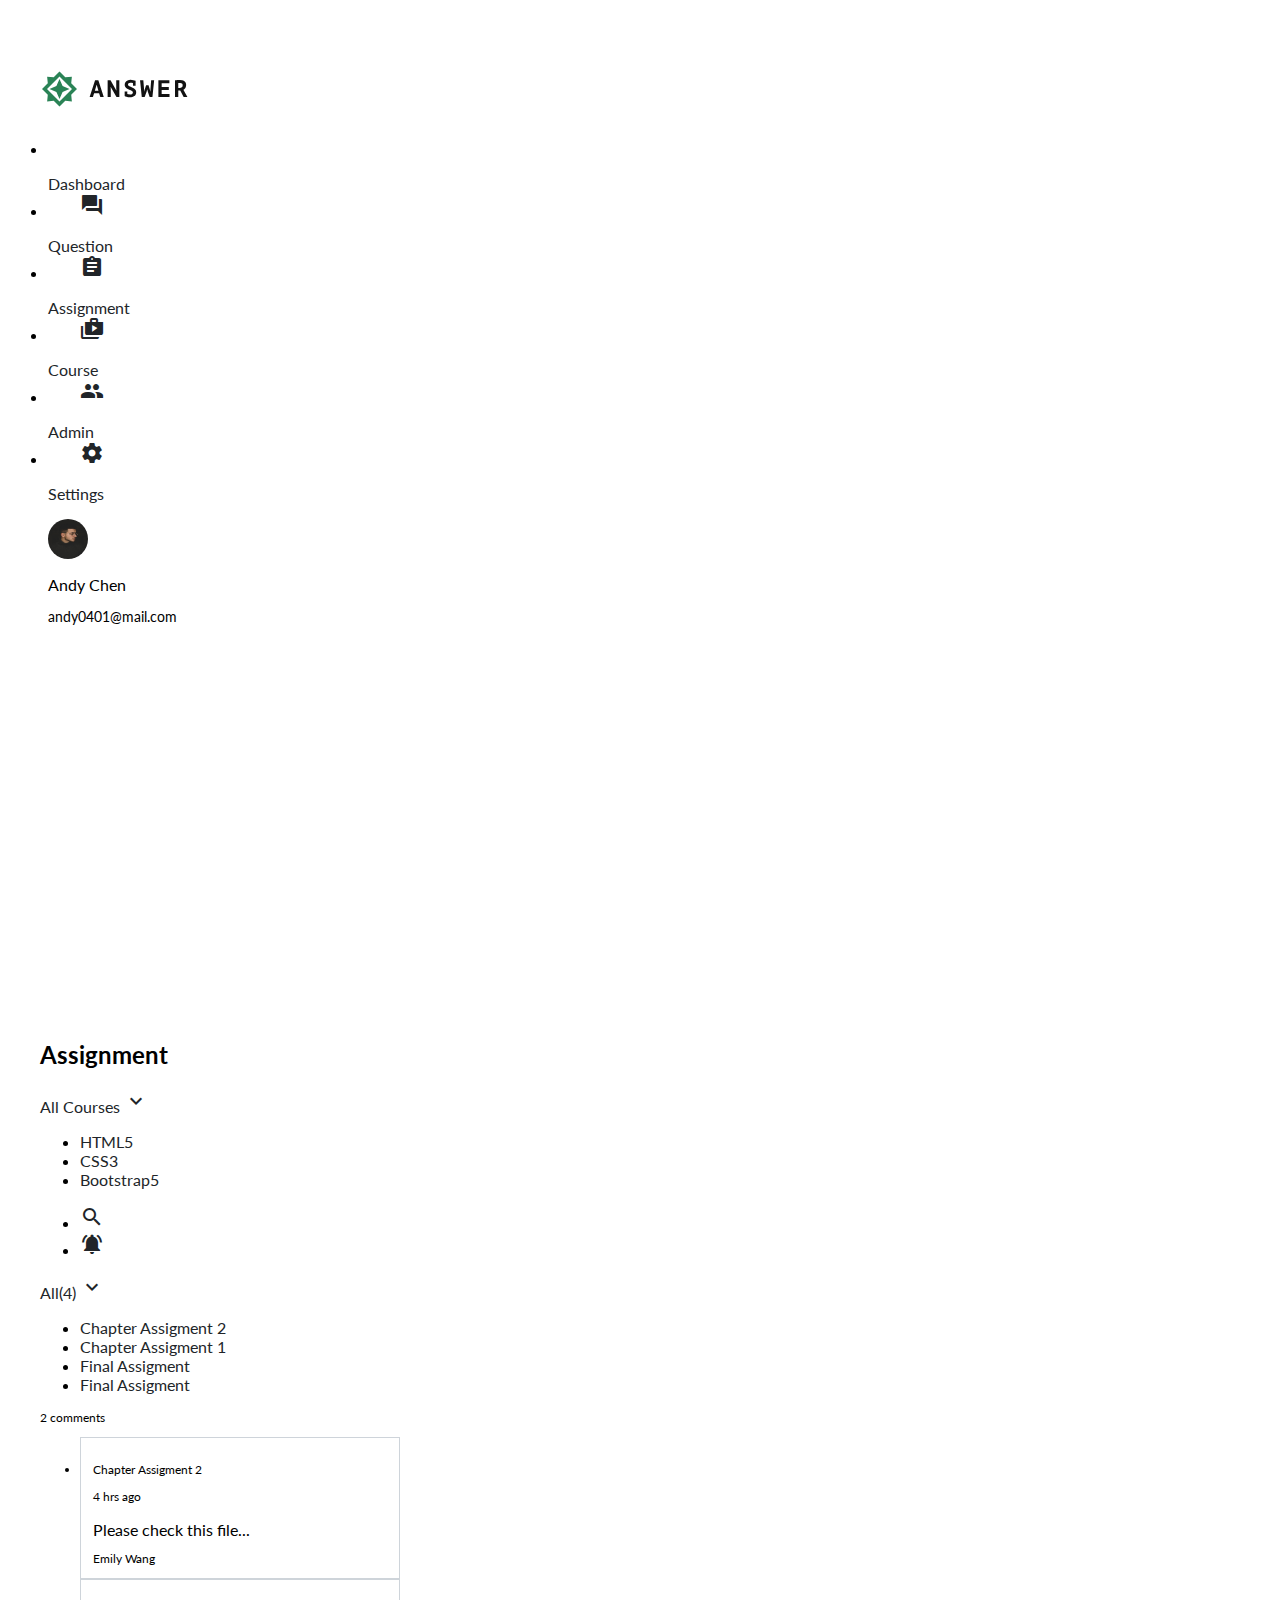
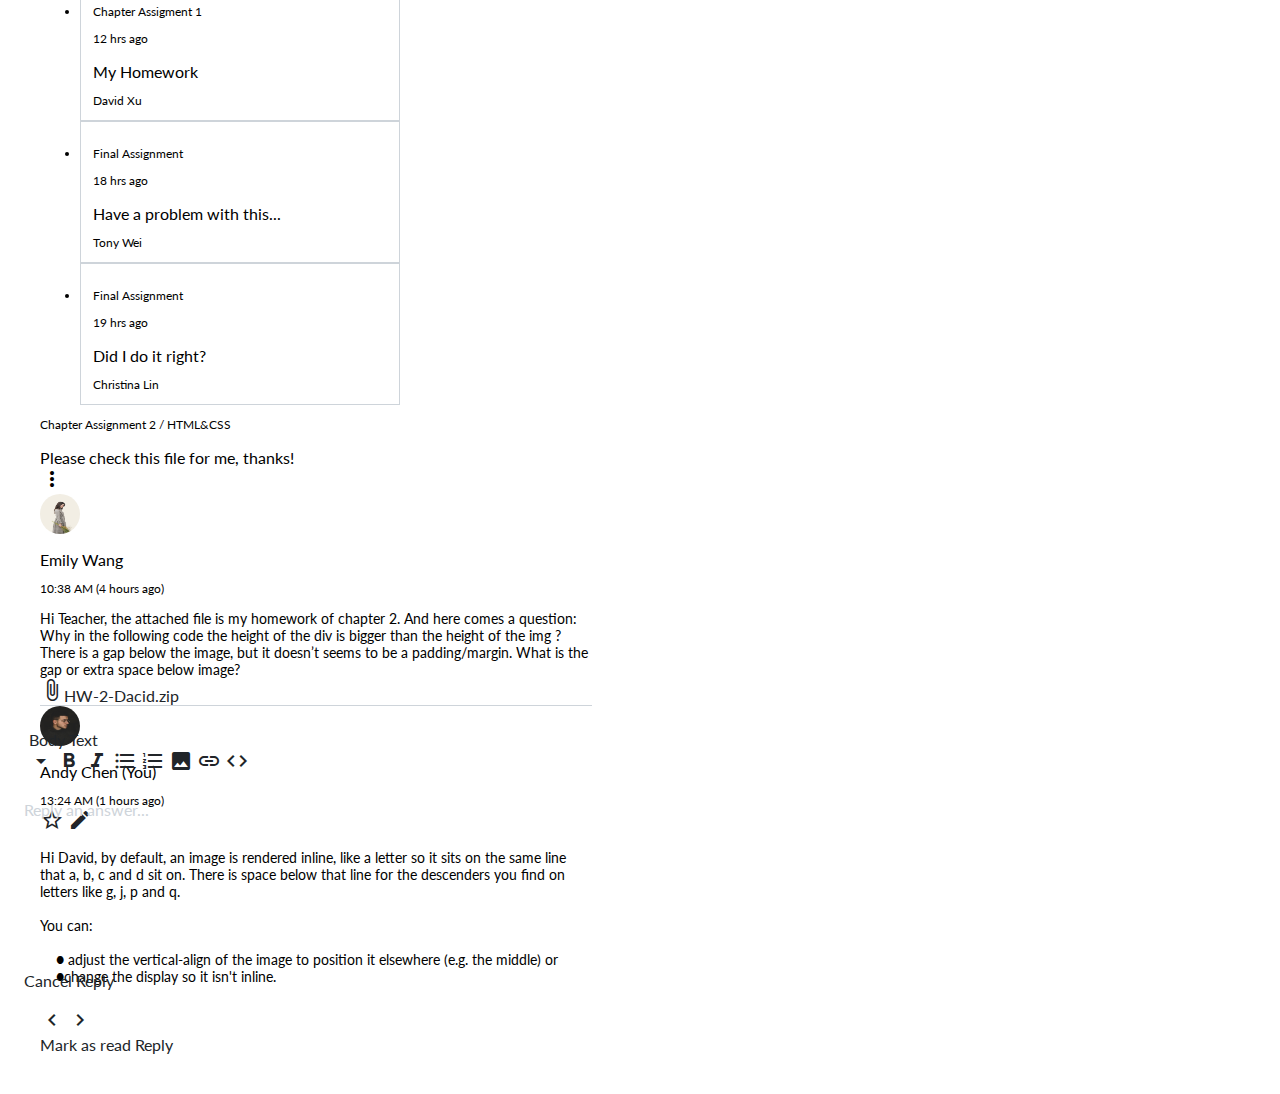
==== index.html @ eed1a585 "Update 2021-08-20T06:45:01.392Z" ====
<!DOCTYPE html>
<html lang="en">
  <head>
    <meta charset="UTF-8">
    <meta name="viewport" content="width=device-width, initial-scale=1.0">
    <meta http-equiv="X-UA-Compatible" content="ie=edge">
    <title>Assignment</title>
    <link 
      href="https://cdn.jsdelivr.net/npm/bootstrap@5.0.0/dist/css/bootstrap.min.css" 
      rel="stylesheet" 
      integrity="sha384-wEmeIV1mKuiNpC+IOBjI7aAzPcEZeedi5yW5f2yOq55WWLwNGmvvx4Um1vskeMj0"
      crossorigin="anonymous">
    <link rel="stylesheet" href="./assets/style/all.css">
  </head>
  <body>
    <div class="d-flex">
      <nav class="menu d-flex flex-column bg-light">
        <h1 class="menu-logo mb-4 ml-4"></h1>
        <ul class="nav flex-column" id="nav">
          <li class="mb-4">
            <a href="#" class="d-flex fw-bold pl-4" aria-current="page">
              <span class="material-icons me-3">analytics</span>
              <p>Dashboard</p>
            </a>
          </li>
          <li class="mb-4">
            <a href="#" class="d-flex fw-bold pl-4">
              <span class="material-icons me-3">question_answer</span>
              <p>Question</p>
            </a>
          </li>
          <li class="mb-4">
            <a href="index.html" class="d-flex fw-bold link-success pl-4">
              <span class="material-icons me-3">assignment</span>
              <p>Assignment</p>
            </a>
          </li>
          <li class="mb-4">
            <a href="#" class="d-flex fw-bold pl-4">
              <span class="material-icons me-3">shop_two</span>
              <p>Course</p>
            </a>
          </li>
          <li class="mb-4">
            <a href="#" class="d-flex fw-bold pl-4">
              <span class="material-icons me-3">people</span>
              <p>Admin</p>
            </a>
          </li>
          <li class="mb-4">
            <a href="#" class="d-flex fw-bold pl-4">
              <span class="material-icons me-3">settings</span>
              <p>Settings</p>
            </a>
          </li>
        </ul>
        <div class="d-flex ml-5 me-3 mt-auto">
          <img src="./assets/images/andychen.jpeg" alt="andychen" class="profile-img me-3">
          <div>
            <p class="fw-bold">Andy Chen</p>
            <p class="fns-2">andy0401@mail.com</p>
          </div>
        </div>
      </nav>
      <div class="content">
        
<div class="d-flex align-items-center justify-content-between mb-4">
  <div class="d-flex align-items-center">
    <h2 class="fw-bold fns-4 me-5">Assignment</h2>
    <div class="dropdown">
      <a href="#" class="d-flex align-items-center fw-bold" role="button" id="allCourses" data-bs-toggle="dropdown" aria-expanded="false">
        All Courses <span class="material-icons text-success">expand_more</span>
      </a>
      <ul class="dropdown-menu" aria-labelledby="allCourses">
        <li><a href="#" class="dropdown-item">HTML5</a></li>
        <li><a href="#" class="dropdown-item">CSS3</a></li>
        <li><a href="#" class="dropdown-item">Bootstrap5</a></li>
      </ul>
    </div>
  </div>
  <ul class="d-flex align-items-center list-unstyled">
    <li class="me-4">
      <a href="#"><span class="material-icons">search</span></a>
    </li>
    <li>
      <a href="#"><span class="material-icons">notifications_active</span></a>
    </li>
  </ul>
</div>
<div class="d-flex justify-content-between list-unstyled mb-2">
  <div class="dropdown">
    <a href="#" class="d-flex fw-bold" role="button" id="all" data-bs-toggle="dropdown" aria-expanded="flase">
      All(4) <span class="material-icons text-success">expand_more</span>
    </a>
    <ul class="dropdown-menu" aria-labelledby="all">
      <li><a href="#" class="dropdown-item">Chapter Assigment 2</a></li>
      <li><a href="#" class="dropdown-item">Chapter Assigment 1</a></li>
      <li><a href="#" class="dropdown-item">Final Assigment</a></li>
      <li><a href="#" class="dropdown-item">Final Assigment</a></li>
    </ul>    
  </div>
  <p class="fns-1 text-secondary">2 comments</p>
</div>
<div class="d-flex justify-content-between">
  <ul class="taskList list-group fns-1 me-3">
    <li class="taskList-item list-group-item">
      <div class="d-flex justify-content-between">
        <p class="fns-1">Chapter Assigment 2</p>
        <p>4 hrs ago</p>
      </div>
      <div class="d-flex justify-content-between align-items-center">
        <p class="fns-3 fw-bold">Please check this file...</p>
        <p class="text-secondary">Emily Wang</p>
      </div>
    </li>
    <li class="taskList-item list-group-item">
      <div class="d-flex justify-content-between">
        <p class="fns-1">Chapter Assigment 1</p>
        <p>12 hrs ago</p>
      </div>
      <div class="d-flex justify-content-between align-items-center">
        <p class="fns-3 fw-bold">My Homework</p>
        <p class="text-secondary">David Xu</p>
      </div>
    </li>
    <li class="taskList-item list-group-item">
      <div class="d-flex justify-content-between">
        <p class="fns-1">Final Assignment</p>
        <p>18 hrs ago</p>
      </div>
      <div class="d-flex justify-content-between align-items-center">
        <p class="fns-3 fw-bold">Have a problem with this...</p>
        <p class="text-secondary">Tony Wei</p>
      </div>
    </li>
    <li class="taskList-item list-group-item">
      <div class="d-flex justify-content-between">
        <p class="fns-1">Final Assignment</p>
        <p>19 hrs ago</p>
      </div>
      <div class="d-flex justify-content-between align-items-center">
        <p class="fns-3 fw-bold">Did I do it right?</p>
        <p class="text-secondary">Christina Lin</p>
      </div>
    </li>
  </ul>
  <div class="taskPost card mb-3">
    <div class="card-header d-flex justify-content-between align-items-center">
      <div>
        <p class="fns-1">Chapter Assignment 2 / HTML&CSS</p>
        <p class="fns-3 fw-bold">Please check this file for me, thanks!</p>
      </div>
      <span class="material-icons">more_vert</span>
    </div>
    <div class="card-body">
      <div class="d-flex">
        <div class="flex-shrink-0 me-2">
          <img src="./assets/images/emilywang.jpeg" alt="emilywang" class="profile-img">
        </div>
        <div class="flex-grow-1">
          <p class="fw-bold">Emily Wang</p>
          <p class="text-secondary fns-1 mb-3">10:38 AM (4 hours ago)</p>
          <div>
            <p class="fns-2 mb-3">
              Hi Teacher, the attached file is my homework of chapter 2. And here comes a question: 
              Why in the following code the height of the <span class="text-success bg-light">div</span> 
              is bigger than the height of the <span class="text-success bg-light">img</span> ?
              There is a gap below the image, but it doesn’t seems to be a padding/margin. 
              What is the gap or extra space below image?
            </p>
            <a href="#" class="btn btn-light border rounded fw-bold" download="HW-2-David.zip">
              <span class="material-icons align-middle">attach_file</span>HW-2-Dacid.zip
            </a>
            <div class="hr mt-3"></div>
          </div>
        </div>
      </div>
    </div>
    <div class="taskPost_list card-body">
      <div class="taskPost_list_replyInput collapse" id="reply">
        <div class="taskPost_list_replyInput_banner d-flex bg-light border">
          <a href="#"><p class="fns-3 fw-bold me-2 ms-4">Body Text</p></a>
          <a href="#"><span class="material-icons me-4">arrow_drop_down</span></a>
          <a href="#"><span class="material-icons me-4">format_bold</span></a>
          <a href="#"><span class="material-icons me-4">format_italic</span></a>
          <a href="#"><span class="material-icons me-4">format_list_bulleted</span></a>
          <a href="#"><span class="material-icons me-4">format_list_numbered</span></a>
          <a href="#"><span class="material-icons me-4">insert_photo</span></a>
          <a href="#"><span class="material-icons me-4">insert_link</span></a>
          <a href="#"><span class="material-icons me-4">code</span></a>
        </div>
        <div class="bg-white border">
          <p class="taskPost_list_replyInput_text fns-3 ms-4 mt-4">Reply an answer...</p>
          <div class="d-flex justify-content-end">
            <a href="#reply" class="btn btn-outline-success me-2" data-bs-toggle="collapse" role="button" aria-expanded="false" aria-controls="reply">Cancel</a>
            <a href="#" class="btn btn-success">Reply</a>
          </div>
        </div>
      </div>
      <div class="taskPost_list_replyContent d-flex">
        <div class="flex-shrink-0 me-2">
          <img src="./assets/images/andychen.jpeg" alt="andychen" class="profile-img">
        </div>
        <div class="flex-grow-1">
          <div class="d-flex justify-content-between">
            <div>
              <p class="fw-bold">Andy Chen (You)</p>
              <p class="text-secondary fns-1 mb-3">13:24 AM (1 hours ago)</p>
            </div>
            <div>
              <a href="#"><span class="material-icons me-4">star_outline</span></a>
              <a href="#reply" data-bs-toggle="collapse" role="button" aria-expanded="false" aria-controls="reply">
                <span class="material-icons">mode_edit</span>
              </a>
            </div>
          </div>
          <div>
            <p class="taskPost_list_replyContent_text fns-2">
              Hi David, by default, an image is rendered inline, like a letter
              so it sits on the same line that a, b, c and d sit on. There is
              space below that line for the descenders you find on letters like
              g, j, p and q.<br><br>You can: <br><br>
              <span class="taskPost_list_replyContent_list">
                adjust the <span class="text-success bg-light">vertical-align</span> of the
                image to position it elsewhere (e.g. the <span class="text-success bg-light">middle</span>) or                
              </span>
              <span class="taskPost_list_replyContent_list">change the <span class="text-success bg-light">display</span> so it isn't inline.</span>
            </p>
          </div>
        </div>
      </div>
    </div>
  </div>
</div>
<div class="d-flex justify-content-end align-items-center position-relative">
  <div class="position-absolute end-50 translate-middle-x">
    <a href="#"><span class="material-icons me-4">chevron_left</span></a>
    <a href="#"><span class="material-icons">chevron_right</span></a>
  </div>
  <div>
    <a href="#" class="btn btn-outline-success me-3">Mark as read</a>
    <a href="#reply" class="btn btn-success" data-bs-toggle="collapse" role="button" aria-expanded="false" aria-controls="reply">Reply</a>
  </div>
</div>


      </div>
    </div>
    <script 
      src="https://cdn.jsdelivr.net/npm/bootstrap@5.0.0/dist/js/bootstrap.bundle.min.js"
      integrity="sha384-p34f1UUtsS3wqzfto5wAAmdvj+osOnFyQFpp4Ua3gs/ZVWx6oOypYoCJhGGScy+8"
      crossorigin="anonymous">
    </script>
  </body>
</html>
---- assets/style/all.css ----
@charset "UTF-8";
@import url("https://fonts.googleapis.com/css2?family=Lato:wght@400;700&display=swap");
@import url("https://fonts.googleapis.com/icon?family=Material+Icons");
.profile-img {
  width: 40px;
  height: 40px;
  border-radius: 50px;
}

body {
  font-family: "Lato", "sans-serif";
}

img {
  display: block;
  max-width: 100%;
  height: auto;
}

a {
  color: #212529;
  text-decoration: none;
}

p {
  margin-bottom: 0;
}

.content {
  width: 920px;
  padding: 32px;
  min-height: 100vh;
}

.hr {
  border-bottom: 1px solid #ced4da;
}

.ml-4 {
  margin-left: 32px;
}

.ml-5 {
  margin-left: 40px;
}

.pl-4 {
  padding-left: 32px;
}

.fns-1 {
  font-size: 12px;
}

.fns-2 {
  font-size: 14px;
}

.fns-3 {
  font-size: 16px;
}

.fns-4 {
  font-size: 24px;
}

.menu {
  width: 296px;
  padding: 40px 0;
  min-height: 100vh;
}

.menu .menu-logo {
  width: 150px;
  height: 40px;
  background: url("../images/logo-ANSWER.svg") no-repeat center;
}

.taskList {
  width: 40%;
}

.taskList-item {
  padding: 12px;
}

.list-group {
  width: 320px;
}

.list-group-item {
  border: 1px solid #ced4da;
}

.taskPost {
  width: 60%;
}

.taskPost_list {
  position: relative;
}

.taskPost_list_replyInput {
  position: absolute;
  z-index: 1;
  margin: 0 -16px;
  width: 100%;
}

.taskPost_list_replyInput_banner {
  padding: 8px 5px;
}

.taskPost_list_replyInput_text {
  margin-bottom: 152px;
  color: #ced4da;
}

.taskPost_list_replyContent_text {
  margin-bottom: 23px;
}

.taskPost_list_replyContent_list {
  display: inline-block;
  text-indent: 8px;
}

.taskPost_list_replyContent_list::before {
  content: "●";
  display: inline-block;
}

/*# sourceMappingURL=all.css.map */
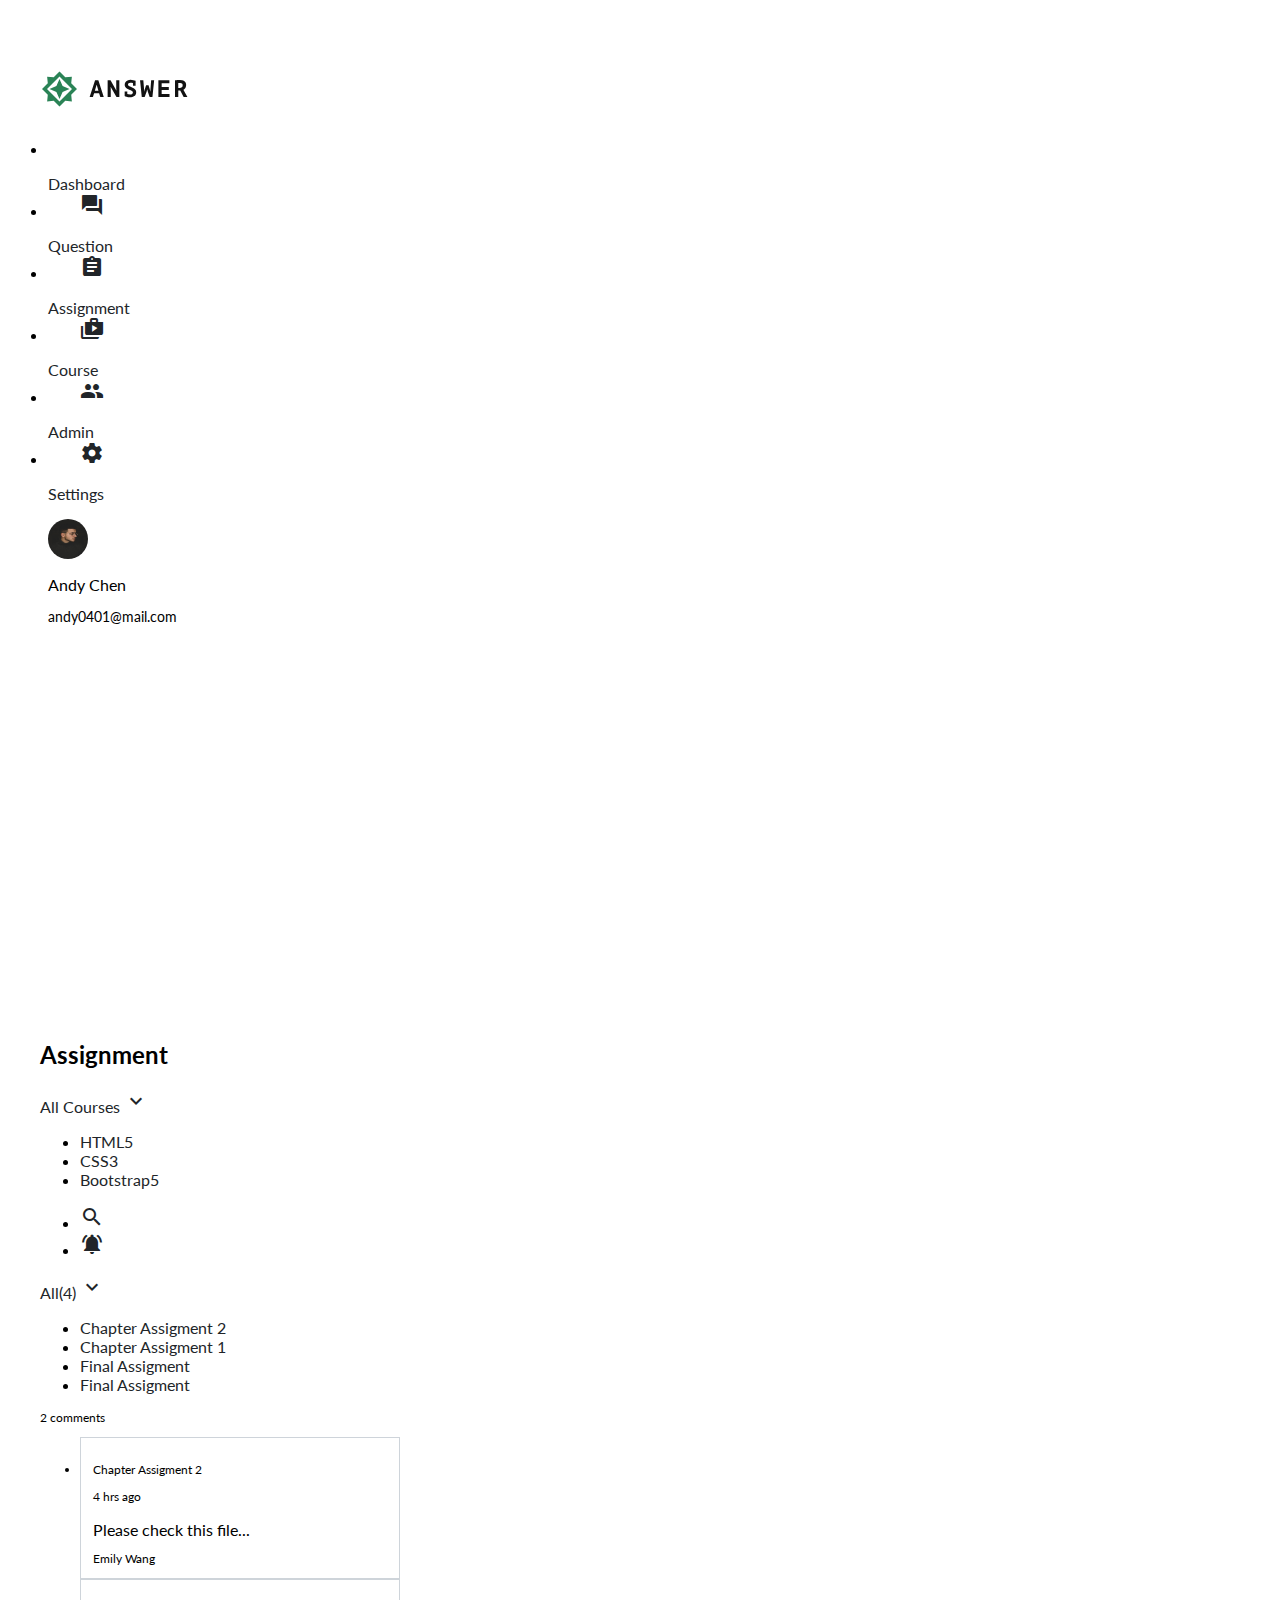
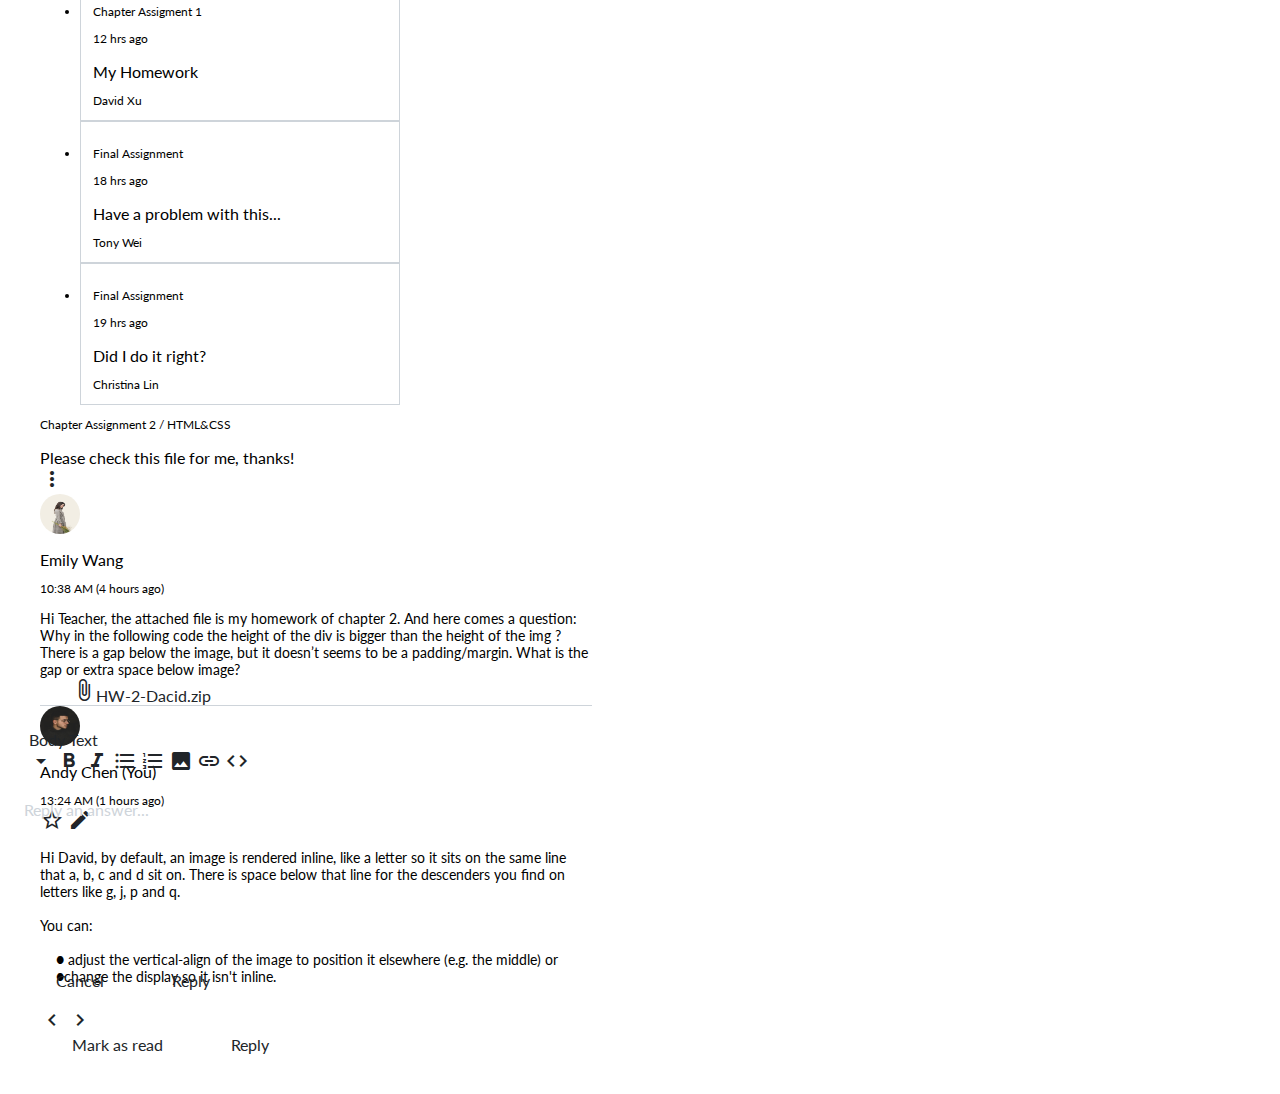
==== commit 98d73897: "Update 2021-08-20T08:38:03.987Z" ====
--- a/index.html
+++ b/index.html
@@ -15,7 +15,7 @@
   <body>
     <div class="d-flex">
       <nav class="menu d-flex flex-column bg-light">
-        <h1 class="menu-logo mb-4 ml-4"></h1>
+        <a href="#"><h1 class="menu-logo mb-4 ml-4"></h1></a>
         <ul class="nav flex-column" id="nav">
           <li class="mb-4">
             <a href="#" class="d-flex fw-bold pl-4" aria-current="page">
@@ -42,7 +42,7 @@
             </a>
           </li>
           <li class="mb-4">
-            <a href="#" class="d-flex fw-bold pl-4">
+            <a href="admin.html" class="d-flex fw-bold pl-4">
               <span class="material-icons me-3">people</span>
               <p>Admin</p>
             </a>
@@ -55,7 +55,7 @@
           </li>
         </ul>
         <div class="d-flex ml-5 me-3 mt-auto">
-          <img src="./assets/images/andychen.jpeg" alt="andychen" class="profile-img me-3">
+          <a href="#"><img src="./assets/images/andychen.jpeg" alt="andychen" class="profile-img me-3"></a>          
           <div>
             <p class="fw-bold">Andy Chen</p>
             <p class="fns-2">andy0401@mail.com</p>
@@ -66,7 +66,7 @@
         
 <div class="d-flex align-items-center justify-content-between mb-4">
   <div class="d-flex align-items-center">
-    <h2 class="fw-bold fns-4 me-5">Assignment</h2>
+    <h2 class="fw-bold fns-5 me-5">Assignment</h2>
     <div class="dropdown">
       <a href="#" class="d-flex align-items-center fw-bold" role="button" id="allCourses" data-bs-toggle="dropdown" aria-expanded="false">
         All Courses <span class="material-icons text-success">expand_more</span>
@@ -150,12 +150,12 @@
         <p class="fns-1">Chapter Assignment 2 / HTML&CSS</p>
         <p class="fns-3 fw-bold">Please check this file for me, thanks!</p>
       </div>
-      <span class="material-icons">more_vert</span>
+      <a href="#"><span class="material-icons">more_vert</span></a>
     </div>
     <div class="card-body">
       <div class="d-flex">
         <div class="flex-shrink-0 me-2">
-          <img src="./assets/images/emilywang.jpeg" alt="emilywang" class="profile-img">
+          <a href="#"><img src="./assets/images/emilywang.jpeg" alt="emilywang" class="profile-img"></a>          
         </div>
         <div class="flex-grow-1">
           <p class="fw-bold">Emily Wang</p>
@@ -199,7 +199,7 @@
       </div>
       <div class="taskPost_list_replyContent d-flex">
         <div class="flex-shrink-0 me-2">
-          <img src="./assets/images/andychen.jpeg" alt="andychen" class="profile-img">
+          <a href="#"><img src="./assets/images/andychen.jpeg" alt="andychen" class="profile-img"></a>          
         </div>
         <div class="flex-grow-1">
           <div class="d-flex justify-content-between">
--- a/assets/style/all.css
+++ b/assets/style/all.css
@@ -61,7 +61,15 @@
 }
 
 .fns-4 {
+  font-size: 20px;
+}
+
+.fns-5 {
   font-size: 24px;
+}
+
+.btn {
+  padding: 8px 32px;
 }
 
 .menu {
@@ -130,4 +138,21 @@
   display: inline-block;
 }
 
+.table > :not(caption) > * > * {
+  padding: 19px 8px 17px 8px;
+}
+
+.card-profile-img {
+  text-indent: 101%;
+  overflow: hidden;
+  white-space: nowrap;
+  background: url("../images/emir.jpeg") no-repeat center center/cover;
+  width: 141px;
+  height: 150px;
+}
+
+.form-control {
+  border-color: #212529;
+}
+
 /*# sourceMappingURL=all.css.map */
